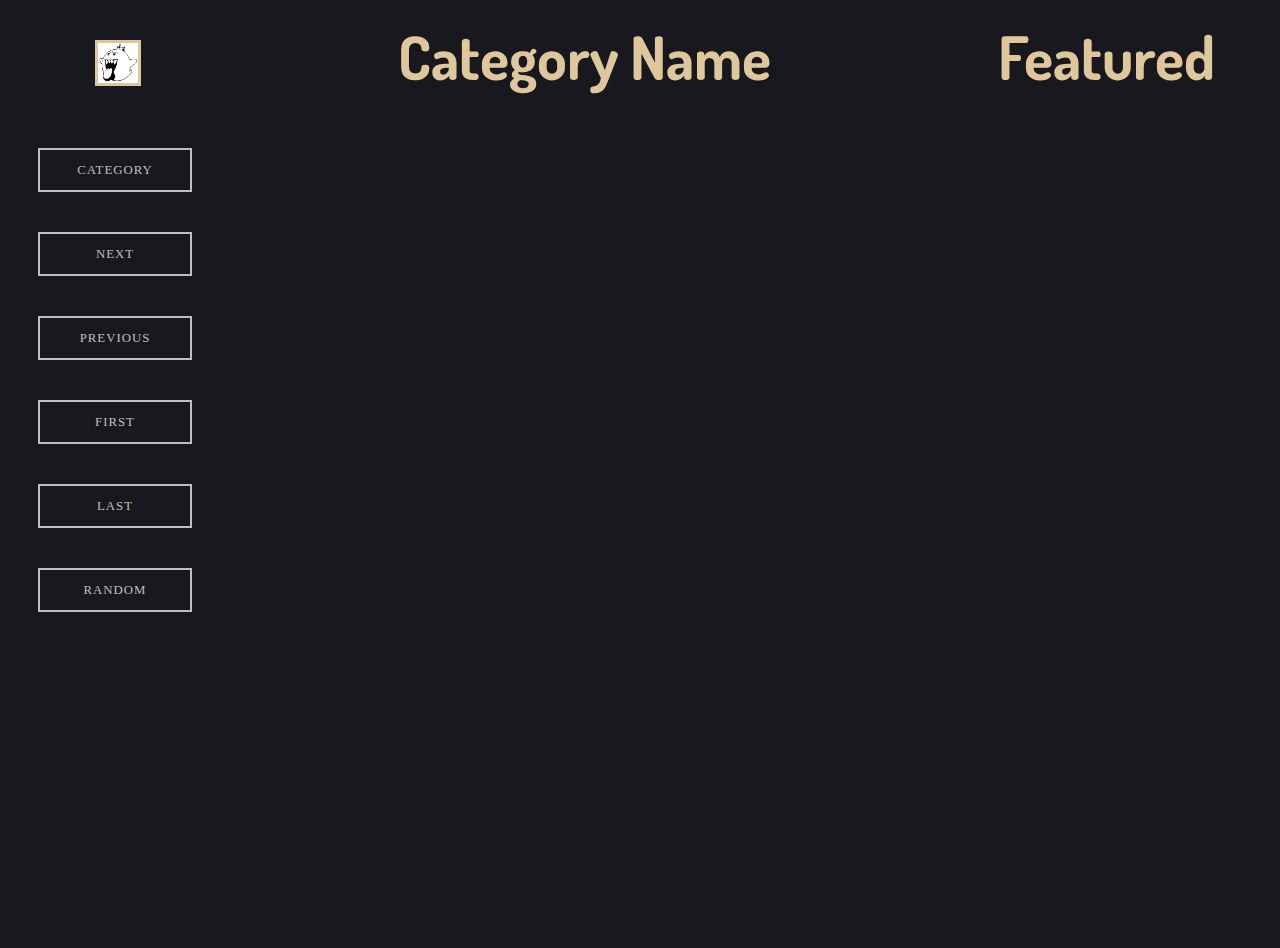
==== wallpaper.html @ 7e68ec99 "01/16/21" ====
<!DOCTYPE>
<html lang="en">
    <head>
        <meta charset="UTF-8" name="viewport">
        <meta content="width=device-width, initial scale=1.0">
        <link rel="stylesheet" type="text/css" href="style.css">
        <link rel="stylesheet" type="text/css" href="style-wallpaper.css">
        <title>Wallpapers</title>
    </head>
    <body>
        <div class="top-bar">
            <div class="top-left">
                <a class ="home" href="index.html">
                    <img class="boo" src="images/king-boo-icon.png">
                </a>
            </div>
            <div class="top-mid">
                <h1>Category Name</h1>
            </div>          
            <div class="top-right">
                <h1>Featured</h1>
            </div>
        </div>
        <div class="wrap">
            <div class="item2">
                <div class="button dropdown">
                    <div class="drop-box">
                        <a href="#">Category</a>
                        <div class="drop-content">
                            <a class="drop-option" id="drop-01">example1</a>
                            <a class="drop-option" id="drop-02">example2</a>
                            <a class="drop-option" id="drop-03">example3</a>
                            <a class="drop-option" id="drop-04">example4</a>
                            <a class="drop-option" id="drop-05">example5</a>
                        </div>
                    </div>
                </div>
                <div class="button btn">
                    <div id="circle"></div>
                    <a href="#">Next</a>
                </div>
                <div class="button btn">
                    <div id="circle"></div>
                    <a href="#">Previous</a>
                </div>
                <div class="button btn">
                    <div id="circle"></div>
                    <a href="#">First</a>
                </div>
                <div class="button btn">
                    <div id="circle"></div>
                    <a href="#">Last</a>
                </div>
                <div class="button btn">
                    <div id="circle"></div>
                    <a href="#">Random</a>
                </div>
            </div>
            <div class="item3"></div>
            <div class="item4"></div>
        </div>
    </body>
</html>
---- style.css ----
/* style.css */

@import
    'https://fonts.googleapis.com/css?family=Open+Sans+Condensed:300';

@import url('https://fonts.googleapis.com/css2?family=Dosis:wght@700&display=swap');

html {
    height: 100%;
    width: 100%;
    background-color: #18181E;
    color: #DEC79B;
}

body {
/*    margin: 10px;*/
    height: 100%;
}
---- style-wallpaper.css ----
/* style-wallpaper */

/*div { border: 5px solid red; }*/

.top-bar {
    height: 10%;
    display: grid;
    grid-template-columns: 200px auto 25%;
    grid-gap: 10px;
    padding: 10px;
/*    border: 5px solid orange;*/
}

.top-left, .top-mid, .top-right {
    text-align: center;
    position: relative;
}

.home {
    vertical-align: middle;
    position: absolute;
    top: 50%;
    margin-left: -23px;
    margin-top: -23px;
}

.boo {
    height: 40px;
    width: 40px;
    background-color: white;
    border: 3px solid #DEC79B;
}

h1 {
    font-family: "Dosis", sans-serif;
    font-size: 60px;  
    margin: 0;
}

.wrap {
    display: grid;
    grid-template-columns: 200px auto 25%;
    grid-gap: 10px;
    padding: 10px;
    height: 90%;
}

.item2 {
/*    border: 5px solid blue;*/
}

.button {
    display: inline-flex;
    height: 40px;
    width: 150px;
    border: 2px solid #BFC0C0;
    margin: 20px;
    color: #BFC0C0;
    text-transform: uppercase;
    text-decoration: none;
    font-size: .8em;
    letter-spacing: 1.5px;
    align-items: center;
    justify-content: center;
    overflow: hidden;
    position: relative;
    cursor: pointer;
}

.drop-box {
    display: block;
    width: 100%;    
    text-align: center;
}

.dropdown {
    position: relative;
    overflow: visible;
}

.drop-content {
    display: none;
    position: absolute;
    background-color: #18181E;
    z-index: 1;
    width: 150px;
/*    margin-left: -2px;*/
    margin-top: 14px;
/*    border: 2px solid #BFC0C0;*/
}

.drop-content a {
    color: #BFC0C0;
    padding: 12px 16px;
    margin-top: 40px;
    display: block;
/*    border: 2px solid #BFC0C0;*/
    border-top: 2px solid #BFC0C0;
    border-bottom: 2px solid #BFC0C0;
}

.drop-content a:hover {
    background-color: #BFC0C0;
    color: #2D3142;
}

.dropdown:hover .drop-content {
    display: block;
}

a {
    color: #BFC0C0;
    text-decoration: none;
    letter-spacing: 1px;
}

.button a {
    position: relative;
    transition: all .45s ease-Out;
}

#circle {
    width: 0%;
    height: 0%;
    opacity: 0;
    line-height: 40px;
    border-radius: 50%;
    background: #BFC0C0;
    position: absolute;
    transition: all .5s ease-Out;
    top: 20px;
    left: 70px;
}

.button:hover #circle {
    width: 200%;
    height: 500%;
    opacity: 1;
    top: -70px;
    left: -70px;
}

.btn:hover a {
    color: #2D3142;
}

.item3 {
/*    border: 5px solid green;*/
}

.item4 {
    max-width: 400px;
/*    border: 5px solid yellow;*/
}

@media only screen and (max-width: 900px) {
    .item3, .top-mid {
        grid-column-start: 2;
        grid-column-end: 4;
    }
    
    .item4, .top-right {
        display: none;
    }   
}
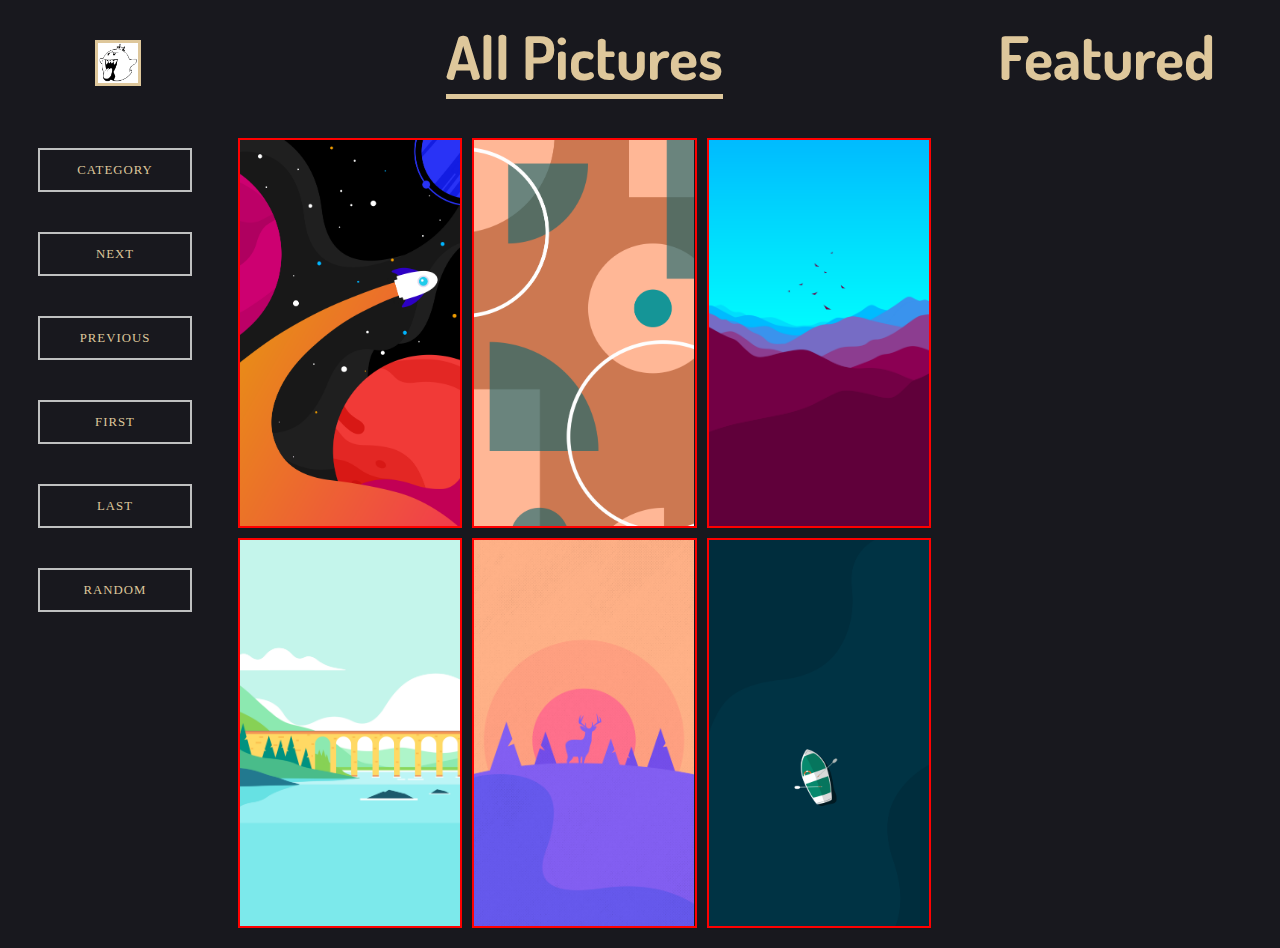
==== commit 0c5be263: "01/21/21" ====
--- a/wallpaper.html
+++ b/wallpaper.html
@@ -5,9 +5,10 @@
         <meta content="width=device-width, initial scale=1.0">
         <link rel="stylesheet" type="text/css" href="style.css">
         <link rel="stylesheet" type="text/css" href="style-wallpaper.css">
+        <script src="script-wallpaper.js"></script>
         <title>Wallpapers</title>
     </head>
-    <body>
+    <body onload="loadPictures()">
         <div class="top-bar">
             <div class="top-left">
                 <a class ="home" href="index.html">
@@ -15,7 +16,9 @@
                 </a>
             </div>
             <div class="top-mid">
-                <h1>Category Name</h1>
+                <div style="display: inline-block;">
+                    <h1 id="h1-category" style="border-bottom: 5px solid #DEC79B;">All Pictures</h1>
+                </div>
             </div>          
             <div class="top-right">
                 <h1>Featured</h1>
@@ -23,40 +26,60 @@
         </div>
         <div class="wrap">
             <div class="item2">
-                <div class="button dropdown">
-                    <div class="drop-box">
-                        <a href="#">Category</a>
-                        <div class="drop-content">
-                            <a class="drop-option" id="drop-01">example1</a>
-                            <a class="drop-option" id="drop-02">example2</a>
-                            <a class="drop-option" id="drop-03">example3</a>
-                            <a class="drop-option" id="drop-04">example4</a>
-                            <a class="drop-option" id="drop-05">example5</a>
+                <div class="button" id="category">
+                    <a>Category</a>
+                    <div class="dropdown">
+                        <div class="button drop-button" id="drop-00" onclick="buttonPress(0)">
+                            <div id="circle"></div>
+                            <a>All</a>
+                        </div>
+                        <div class="button drop-button" id="drop-11" onclick="buttonPress(11)">
+                            <div id="circle"></div>
+                            <a>Red</a>
+                        </div>
+                        <div class="button drop-button" id="drop-12" onclick="buttonPress(12)">
+                            <div id="circle"></div>
+                            <a>Blue</a>
+                        </div>
+                        <div class="button drop-button" id="drop-13" onclick="buttonPress(13)">
+                            <div id="circle"></div>
+                            <a>Green</a>
+                        </div>
+                        <div class="button drop-button" id="drop-14" onclick="buttonPress(14)">
+                            <div id="circle"></div>
+                            <a>Yellow</a>
                         </div>
                     </div>
                 </div>
-                <div class="button btn">
+                <div class="button" onclick="buttonPress(2)">
                     <div id="circle"></div>
-                    <a href="#">Next</a>
+                    <a>Next</a>
                 </div>
-                <div class="button btn">
+                <div class="button" onclick="buttonPress(3)">
                     <div id="circle"></div>
-                    <a href="#">Previous</a>
+                    <a>Previous</a>
                 </div>
-                <div class="button btn">
+                <div class="button" onclick="buttonPress(4)">
                     <div id="circle"></div>
-                    <a href="#">First</a>
+                    <a>First</a>
                 </div>
-                <div class="button btn">
+                <div class="button" onclick="buttonPress(5)">
                     <div id="circle"></div>
-                    <a href="#">Last</a>
+                    <a>Last</a>
                 </div>
-                <div class="button btn">
+                <div class="button" onclick="buttonPress(6)">
                     <div id="circle"></div>
-                    <a href="#">Random</a>
+                    <a>Random</a>
                 </div>
             </div>
-            <div class="item3"></div>
+            <div class="item3">
+                <div id="pic-box-01"></div>
+                <div id="pic-box-02"></div>
+                <div id="pic-box-03"></div>
+                <div id="pic-box-04"></div>
+                <div id="pic-box-05"></div>
+                <div id="pic-box-06"></div>
+            </div>
             <div class="item4"></div>
         </div>
     </body>
--- a/style-wallpaper.css
+++ b/style-wallpaper.css
@@ -55,7 +55,6 @@
     width: 150px;
     border: 2px solid #BFC0C0;
     margin: 20px;
-    color: #BFC0C0;
     text-transform: uppercase;
     text-decoration: none;
     font-size: .8em;
@@ -67,54 +66,9 @@
     cursor: pointer;
 }
 
-.drop-box {
-    display: block;
-    width: 100%;    
-    text-align: center;
-}
-
-.dropdown {
-    position: relative;
-    overflow: visible;
-}
-
-.drop-content {
-    display: none;
-    position: absolute;
-    background-color: #18181E;
-    z-index: 1;
-    width: 150px;
-/*    margin-left: -2px;*/
-    margin-top: 14px;
-/*    border: 2px solid #BFC0C0;*/
-}
-
-.drop-content a {
-    color: #BFC0C0;
-    padding: 12px 16px;
-    margin-top: 40px;
-    display: block;
-/*    border: 2px solid #BFC0C0;*/
-    border-top: 2px solid #BFC0C0;
-    border-bottom: 2px solid #BFC0C0;
-}
-
-.drop-content a:hover {
-    background-color: #BFC0C0;
-    color: #2D3142;
-}
-
-.dropdown:hover .drop-content {
-    display: block;
-}
-
-a {
-    color: #BFC0C0;
+.button a {
     text-decoration: none;
     letter-spacing: 1px;
-}
-
-.button a {
     position: relative;
     transition: all .45s ease-Out;
 }
@@ -130,9 +84,10 @@
     transition: all .5s ease-Out;
     top: 20px;
     left: 70px;
+    border: 2px solid #DEC79B;
 }
 
-.button:hover #circle {
+.button:hover > #circle {
     width: 200%;
     height: 500%;
     opacity: 1;
@@ -140,17 +95,67 @@
     left: -70px;
 }
 
-.btn:hover a {
+.button:hover > a {
     color: #2D3142;
 }
 
-.item3 {
-/*    border: 5px solid green;*/
+#category {
+    overflow: visible;
 }
 
-.item4 {
-    max-width: 400px;
-/*    border: 5px solid yellow;*/
+#category:hover {
+    background: #BFC0C0;
+    transition: all .5s ease-Out;
+}
+
+#category:hover .dropdown {
+    display: block;
+    transition: all .5s ease-Out;
+}
+
+.dropdown {
+    display: none;
+/*    border: 2px solid red;*/
+    position: absolute;
+    left: 152px;
+    top: -2px; 
+}
+
+.drop-button {
+    margin: 0 20px 40px 20px;
+    font-size: 1em; 
+    background: #18181E;
+}
+
+.drop-button:hover > a {
+    color: #2D3142;
+}
+
+#drop-00:hover > a { color: teal; }
+#drop-11:hover > a { color: red; }
+#drop-12:hover > a { color: blue; }
+#drop-13:hover > a { color: green; }
+#drop-14:hover > a { color: yellow; }
+
+.item3 {
+    display: flex;
+    flex-wrap: wrap;
+    padding: 5px;
+/*    border: 5px solid green; */
+}
+
+.item3 > div {
+    flex: 1;
+    min-width: 25%;
+    margin: 5px;
+    border: 2px solid red;
+    background: no-repeat;
+    background-size: 100%;
+}
+
+.item4 { 
+    max-width: 400px; 
+/*        border: 5px solid yellow; */
 }
 
 @media only screen and (max-width: 900px) {
@@ -159,6 +164,14 @@
         grid-column-end: 4;
     }
     
+    .item3 > div {
+        min-width: 45%;
+    }
+    
+    #pic-box-05, #pic-box-06 {
+        display: none;
+    }
+    
     .item4, .top-right {
         display: none;
     }   
